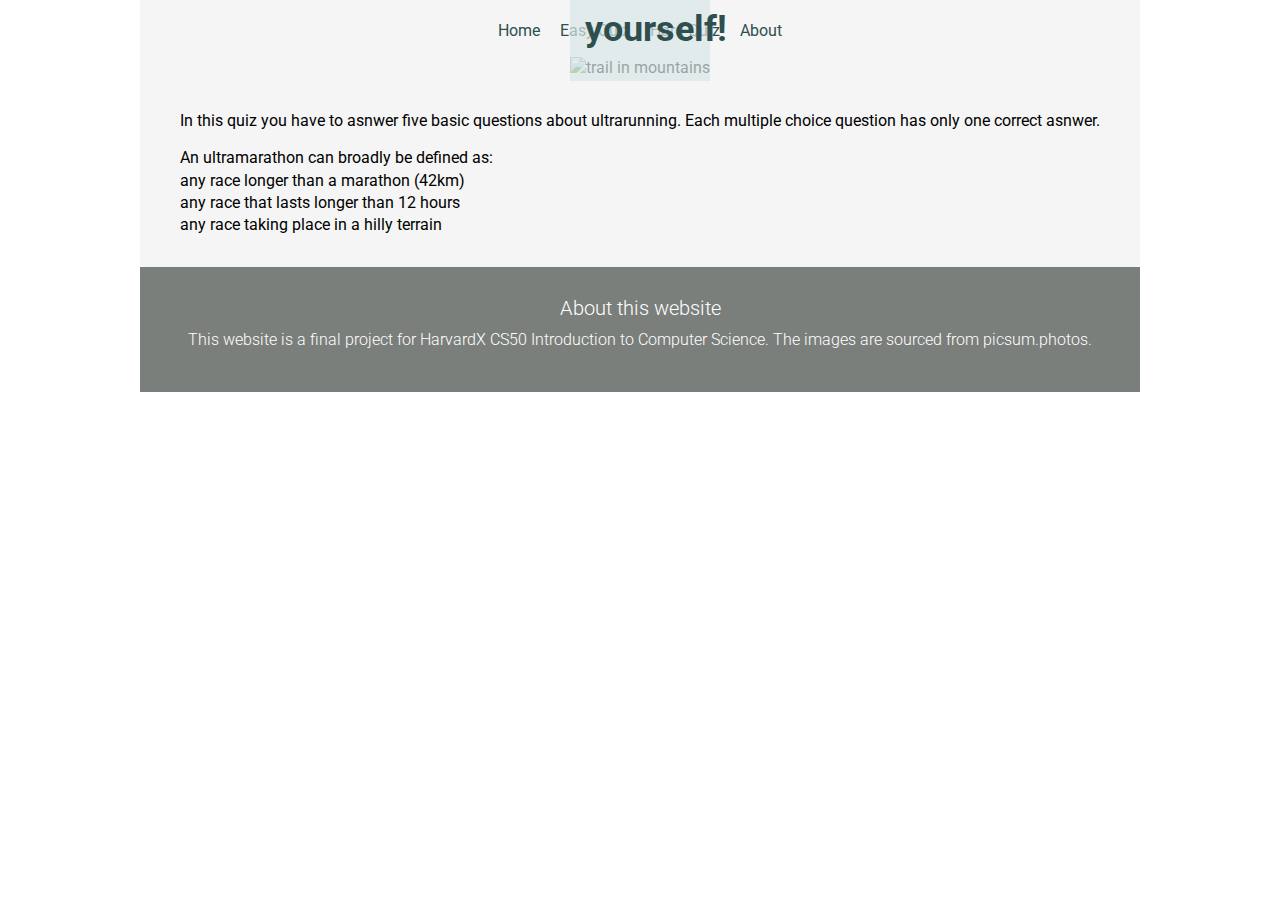
==== easy.html @ 1dff7c76 "finished index.html and styles" ====
<!DOCTYPE html>
<html lang="en">
<head>
    <meta charset="UTF-8">
    <meta http-equiv="X-UA-Compatible" content="IE=edge">
    <meta name="viewport" content="width=device-width, initial-scale=1.0">
    <link rel="stylesheet" href="styles/restet.css">
    <link rel="stylesheet" href="styles/global.css">
    <link rel="stylesheet" href="styles/header_footer.css">
    <link rel="stylesheet" href="styles.css">
    <title>Easy quiz</title>
</head>
<body>
    <div class="container">
        <header class="header">
            <nav class="nav">
                <a href="index.html" class="link nav__item">Home</a>
                <a href="easy.html" class="link nav__item">Easy Quiz</a>
                <a href="hard.html" class="link nav__item">Hard Quiz</a>
                <a href="#" class="link nav__item">About</a>
            </nav>
        </header>

        <div class="hero">
            <div class="hero__heading-container">
                <h1 class="heading--main">Easy quiz - test yourself!</h1>
            </div>  
            <img src="https://picsum.photos/id/287/1000/400" class="hero__image" alt="trail in mountains">
        </div>
        
        <div class="content">
            <div class="text">
                <p class="paragraph content__paragraph">
                    In this quiz you have to asnwer five basic questions about ultrarunning. Each multiple choice question has only one correct asnwer. 
                </p>
            </div>  
            <div class="multipple_choice">
                <h3 class="heading3 multiple_choice__heading">
                    An ultramarathon can broadly be defined as: 
                </h3>
                <ul>
                    <li>any race longer than a marathon (42km)</li>
                    <li>any race that lasts longer than 12 hours</li>
                    <li>any race taking place in a hilly terrain</li>
                </ul>
            </div>
        </div>

        

        <footer class="footer">
            <h3 class="footer__heading">
                About this website
            </h3>
            <p id="about" class="footer__paragraph">
                This website is a final project for HarvardX CS50 Introduction to Computer Science. The images are sourced from picsum.photos. 
            </p>   
        </footer>
    </div>
</body>
</html>
---- styles/restet.css ----
/* http://meyerweb.com/eric/tools/css/reset/ 
   v2.0 | 20110126
   License: none (public domain)
*/

html, body, div, span, applet, object, iframe,
h1, h2, h3, h4, h5, h6, p, blockquote, pre,
a, abbr, acronym, address, big, cite, code,
del, dfn, em, img, ins, kbd, q, s, samp,
small, strike, strong, sub, sup, tt, var,
b, u, i, center,
dl, dt, dd, ol, ul, li,
fieldset, form, label, legend,
table, caption, tbody, tfoot, thead, tr, th, td,
article, aside, canvas, details, embed, 
figure, figcaption, footer, header, hgroup, 
menu, nav, output, ruby, section, summary,
time, mark, audio, video {
	margin: 0;
	padding: 0;
	border: 0;
	font-size: 100%;
	font: inherit;
	vertical-align: baseline;
}
/* HTML5 display-role reset for older browsers */
article, aside, details, figcaption, figure, 
footer, header, hgroup, menu, nav, section {
	display: block;
}
body {
	line-height: 1;
}
ol, ul {
	list-style: none;
}
blockquote, q {
	quotes: none;
}
blockquote:before, blockquote:after,
q:before, q:after {
	content: '';
	content: none;
}
table {
	border-collapse: collapse;
	border-spacing: 0;
}
---- styles/global.css ----
@import url('https://fonts.googleapis.com/css2?family=Roboto:wght@300;400;700&display=swap');

*, *:before, *:after {
    box-sizing: border-box;
  }

:root {
    --grey: darkslategray; 
    --white: #ffffff; 
}

body {
    font: inherit; 
    font-family: 'Roboto', sans-serif;
    margin: 0; 
    line-height: 140%;
}


.link {
    text-decoration: none;
}

.button {
    padding: 8px 10px;
    font-size: 16px;
    border: none;
    border-radius: 4px;
    color: var(--white);
    background-color: rgb(226, 43, 217);
}

.button:hover, button:focus {
    background-color: rgba(226, 43, 217, 0.8);
    cursor: pointer;
}
---- styles/header_footer.css ----
.nav {
    display: grid;
    grid-template-columns: repeat( auto-fit, 1fr );
    grid-auto-flow: column;
    gap: 20px;
    padding-top: 20px;
    padding-bottom: 5px;
}

.nav__item {
    color: var(--grey);
    text-decoration: none;
}

.footer {
    width: 100%;
    margin: 10px 0 0 0;
    background-color: rgba(2, 10, 4, 0.5);
    padding: 20px 10px 40px 10px;
    color: var(--white);
    text-align: center;
    font-weight: 300;
}

.footer__heading {
    font-size: 20px;
    padding: 10px;
}
---- styles.css ----
.container {
    display: grid;
    grid-template-columns: 1fr;
    margin: 0 auto;
    width: 100%;
    max-width: 1000px;
    justify-items: center;
    background-color: whitesmoke;
}

.content {
    display: grid;
    gap: 15px;
    padding: 20px;
}

.hero {
    position: relative;
}

.hero__image {
    width: 100%;
    border-radius: 4px;
    padding: 10px 0px; 
    object-fit: cover;
    max-width: 1000px;
}

.hero__heading-container {
    position: absolute; 
    bottom: 20%; 
    width: 100%;
    text-align: center;
    z-index: 2;
    padding: 30px 15px;
    background-color: rgb(216, 231, 231, 0.7)
}

.heading--main {
    font-size: 36px;
    color: var(--grey);
    font-weight: bold;
    line-height: 120%;
}
@media only screen and (max-width: 600px) {
    .heading--main {
      font-size: 28px;
    }
    .hero__heading-container {
        padding: 20px 10px;
    }
  }

.quiz_options_container {
    display: grid;
    grid-template-columns: repeat( auto-fit, minmax(250px, 1fr) );
    padding: 20px 0;
    gap: 5px
}

.quizes__heading {
    padding: 10px 0;
    font-size: 18px;
    font-weight: bold;
    text-align: center;
}

.quiz_option {
    display: flex;
    flex-direction: column;
    justify-content: space-between;
    background-color: rgb(34,193,195);
    background: linear-gradient(0deg, rgba(34,193,195,1) 0%, rgba(108,184,77,0.5718662464985995) 100%);
    padding: 10px 10px;
    border-radius: 4px;
    height: 100%;
    margin: 0 5px;
}

.quiz-option__button-wrapper {
    display: flex;
    justify-content: center;
}

.quizes__paragraph {
    margin-bottom: 10px;
}

.quizes__button { 
    width: 100%;
    max-width: 250px;
}

.quoted {
    font-style: italic;
    text-align: justify;
    padding: 5px 15px;
}
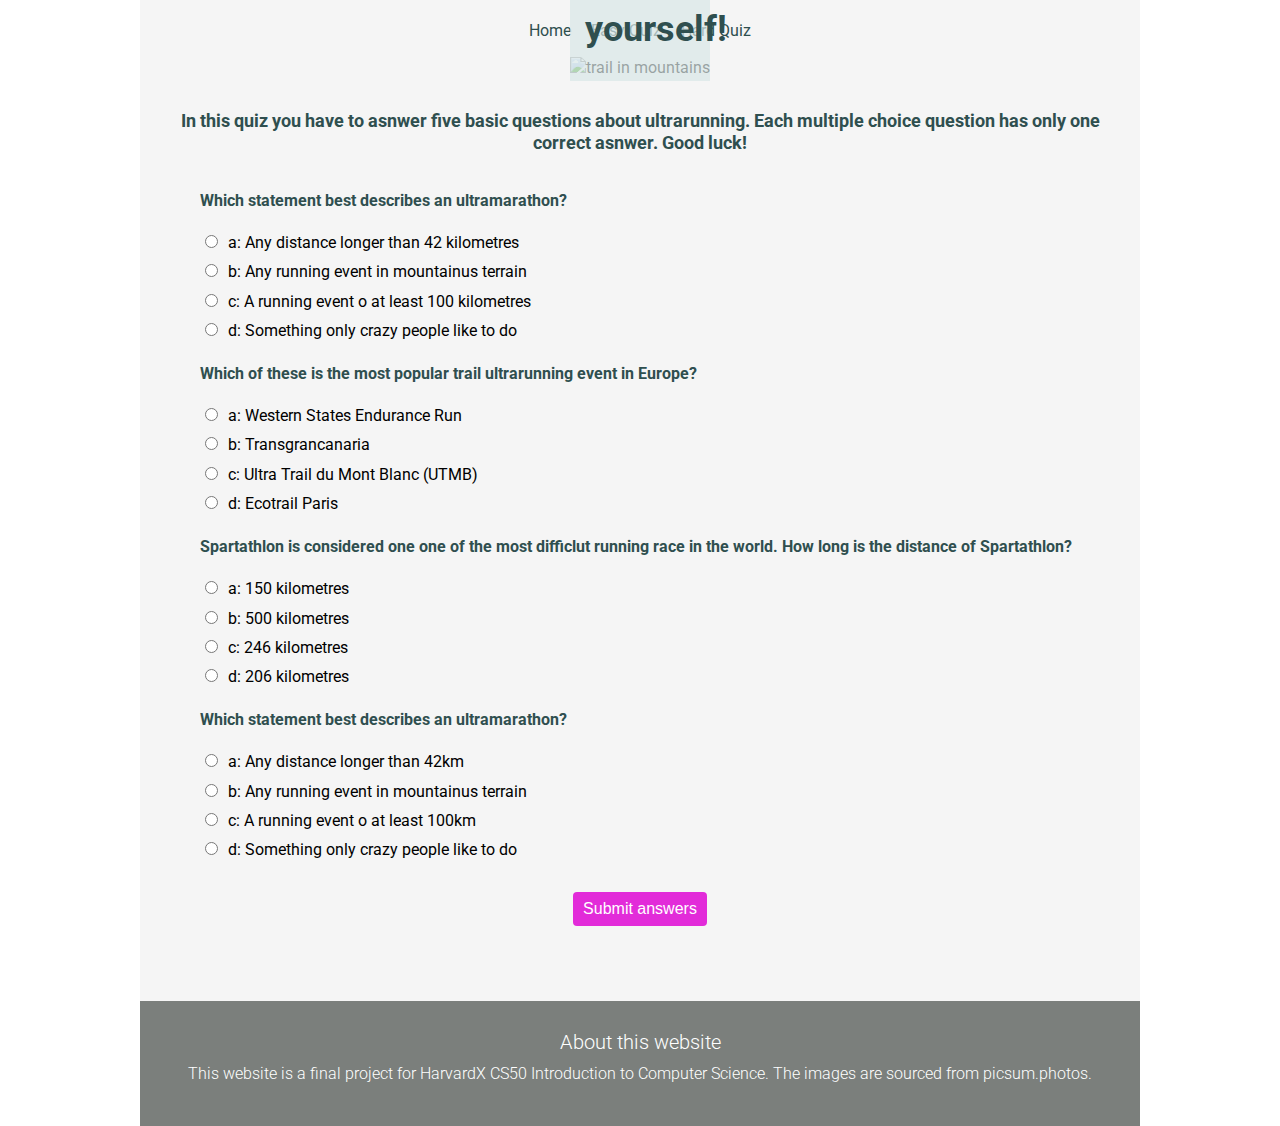
==== commit f7c59822: "added script.js" ====
--- a/easy.html
+++ b/easy.html
@@ -8,6 +8,7 @@
     <link rel="stylesheet" href="styles/global.css">
     <link rel="stylesheet" href="styles/header_footer.css">
     <link rel="stylesheet" href="styles.css">
+    <link rel="stylesheet" href="styles/quiz_elements.css">
     <title>Easy quiz</title>
 </head>
 <body>
@@ -17,7 +18,6 @@
                 <a href="index.html" class="link nav__item">Home</a>
                 <a href="easy.html" class="link nav__item">Easy Quiz</a>
                 <a href="hard.html" class="link nav__item">Hard Quiz</a>
-                <a href="#" class="link nav__item">About</a>
             </nav>
         </header>
 
@@ -30,22 +30,21 @@
         
         <div class="content">
             <div class="text">
-                <p class="paragraph content__paragraph">
-                    In this quiz you have to asnwer five basic questions about ultrarunning. Each multiple choice question has only one correct asnwer. 
+                <p class="paragraph quiz__paragraph">
+                    In this quiz you have to asnwer five basic questions about ultrarunning. Each multiple choice question has only one correct asnwer. Good luck!  
                 </p>
             </div>  
-            <div class="multipple_choice">
-                <h3 class="heading3 multiple_choice__heading">
-                    An ultramarathon can broadly be defined as: 
-                </h3>
-                <ul>
-                    <li>any race longer than a marathon (42km)</li>
-                    <li>any race that lasts longer than 12 hours</li>
-                    <li>any race taking place in a hilly terrain</li>
-                </ul>
-            </div>
+            <div class="quiz_wrapper">
+                <div class="quiz_item_container js-quiz-item">
+                   
+                </div>
+
+                    <div class="quiz__btn-wrapper"><button type="submit" class="button js-submit-btn">Submit answers</button></div>
+
+                    <div class="quiz__results js-results"></div>   
+            </div>  
         </div>
-
+    
         
 
         <footer class="footer">
@@ -57,5 +56,7 @@
             </p>   
         </footer>
     </div>
+
+    <script src="script.js"></script>
 </body>
 </html>--- a/styles/global.css
+++ b/styles/global.css
@@ -16,11 +16,6 @@
     line-height: 140%;
 }
 
-
-.link {
-    text-decoration: none;
-}
-
 .button {
     padding: 8px 10px;
     font-size: 16px;
@@ -33,4 +28,5 @@
 .button:hover, button:focus {
     background-color: rgba(226, 43, 217, 0.8);
     cursor: pointer;
-}+}
+
--- a/styles.css
+++ b/styles.css
@@ -90,6 +90,8 @@
 .quizes__button { 
     width: 100%;
     max-width: 250px;
+    text-align: center;
+    text-decoration: none;
 }
 
 .quoted {
--- a/styles/quiz_elements.css
+++ b/styles/quiz_elements.css
@@ -0,0 +1,53 @@
+
+.quiz_wrapper {
+    display: grid;
+    margin: 5px 40px; 
+}
+.quiz_item_container {
+    display: grid;
+    gap: 20px;
+}
+
+.quiz__paragraph {
+    font-weight: 700;
+    color: var(--grey);
+    font-size: 18px;
+    text-align: center;
+    margin-bottom: 15px;
+}
+
+.quiz__question {
+    font-weight: bold;
+    color: var(--grey);
+}
+
+.quiz__btn-wrapper {
+    justify-self: center;
+    margin-top: 30px;
+}
+
+.quiz__answers {
+    display: grid;
+    grid-template-columns: 1fr; 
+    gap: 7px; 
+    align-content: center;
+}
+
+.answer {
+    margin-right: 10px;
+}
+
+.correct {
+    color: rgb(5, 95, 5);
+}
+
+.wrong {
+    color: rgb(110, 9, 9)
+}
+
+.quiz__results {
+    padding: 20px 0;
+    text-align: center;
+    font-size: 18px;
+    color: var(--grey);
+}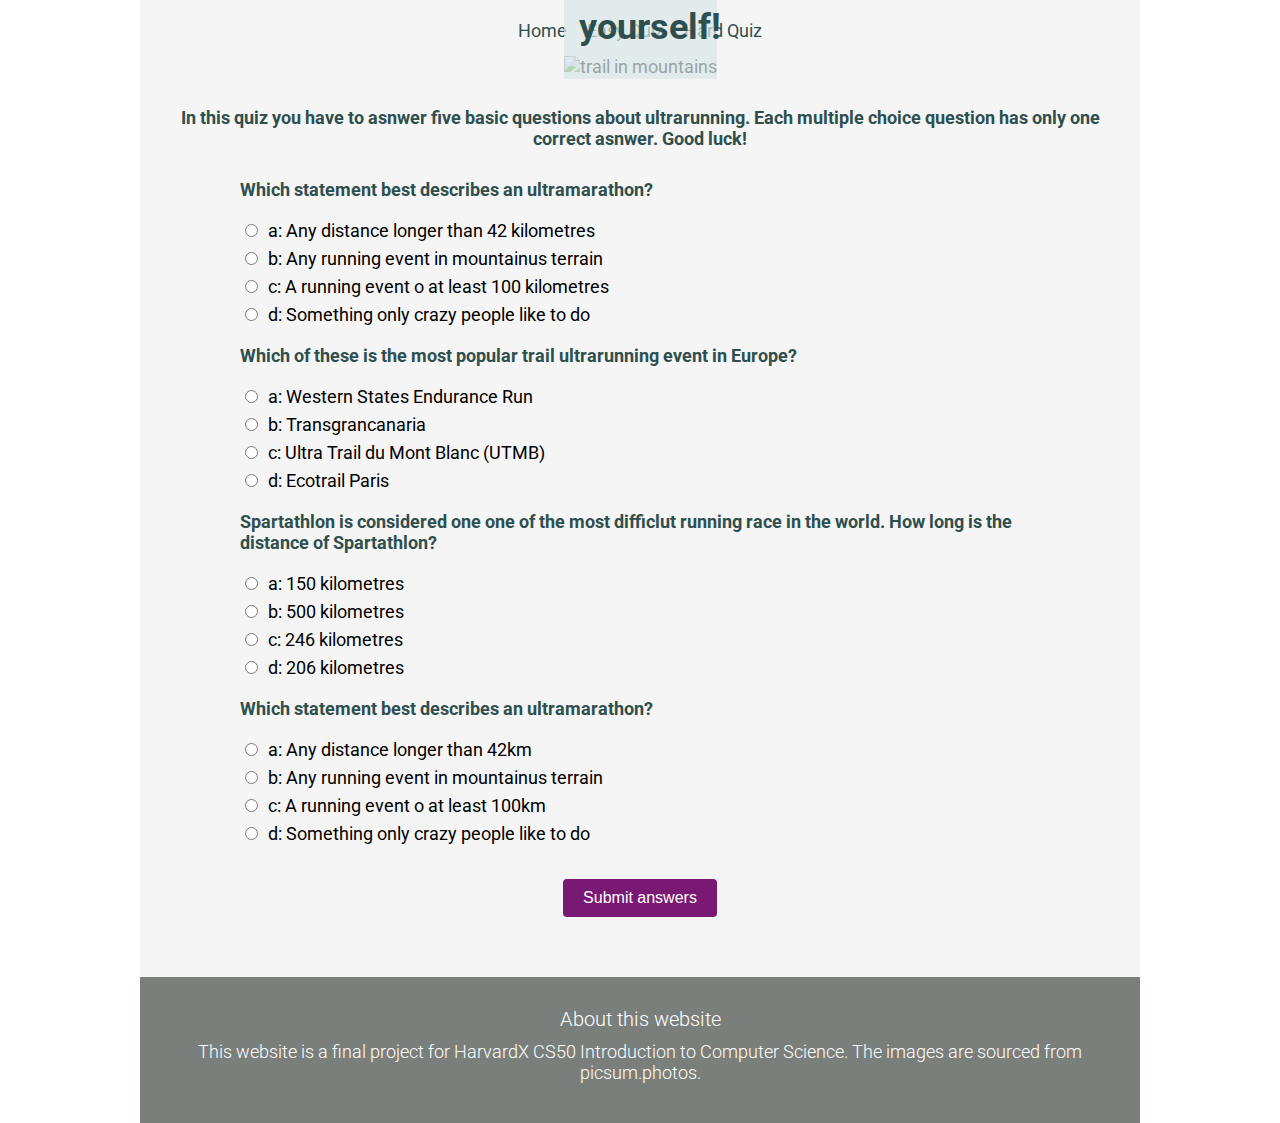
==== commit 2b0d1055: "added 2nd quiz version and script for it" ====
--- a/easy.html
+++ b/easy.html
@@ -1,5 +1,6 @@
 <!DOCTYPE html>
 <html lang="en">
+
 <head>
     <meta charset="UTF-8">
     <meta http-equiv="X-UA-Compatible" content="IE=edge">
@@ -11,6 +12,7 @@
     <link rel="stylesheet" href="styles/quiz_elements.css">
     <title>Easy quiz</title>
 </head>
+
 <body>
     <div class="container">
         <header class="header">
@@ -24,39 +26,43 @@
         <div class="hero">
             <div class="hero__heading-container">
                 <h1 class="heading--main">Easy quiz - test yourself!</h1>
-            </div>  
+            </div>
             <img src="https://picsum.photos/id/287/1000/400" class="hero__image" alt="trail in mountains">
         </div>
-        
+
         <div class="content">
             <div class="text">
                 <p class="paragraph quiz__paragraph">
-                    In this quiz you have to asnwer five basic questions about ultrarunning. Each multiple choice question has only one correct asnwer. Good luck!  
+                    In this quiz you have to asnwer five basic questions about ultrarunning. Each multiple choice
+                    question has only one correct asnwer. Good luck!
                 </p>
-            </div>  
+            </div>
             <div class="quiz_wrapper">
                 <div class="quiz_item_container js-quiz-item">
-                   
+
                 </div>
 
-                    <div class="quiz__btn-wrapper"><button type="submit" class="button js-submit-btn">Submit answers</button></div>
+                <div class="quiz__btn-wrapper"><button type="submit" class="button js-submit-btn">Submit
+                        answers</button></div>
 
-                    <div class="quiz__results js-results"></div>   
-            </div>  
+                <div class="quiz__results js-results"></div>
+            </div>
         </div>
-    
-        
+
+
 
         <footer class="footer">
             <h3 class="footer__heading">
                 About this website
             </h3>
             <p id="about" class="footer__paragraph">
-                This website is a final project for HarvardX CS50 Introduction to Computer Science. The images are sourced from picsum.photos. 
-            </p>   
+                This website is a final project for HarvardX CS50 Introduction to Computer Science. The images are
+                sourced from picsum.photos.
+            </p>
         </footer>
     </div>
 
-    <script src="script.js"></script>
+    <script src="script.js" type="module"></script>
 </body>
+
 </html>--- a/styles/global.css
+++ b/styles/global.css
@@ -13,20 +13,28 @@
     font: inherit; 
     font-family: 'Roboto', sans-serif;
     margin: 0; 
-    line-height: 140%;
+    font-size: 18px;
 }
 
+@media only screen and (max-width: 600px) {
+    body {
+      font-size: 16px;
+      line-height: 120%;
+    }
+  }
+
+
 .button {
-    padding: 8px 10px;
+    padding: 10px 20px;
     font-size: 16px;
     border: none;
     border-radius: 4px;
     color: var(--white);
-    background-color: rgb(226, 43, 217);
+    background-color: rgb(121, 25, 116);
 }
 
 .button:hover, button:focus {
-    background-color: rgba(226, 43, 217, 0.8);
+    background-color: rgba(121, 25, 116, 0.8);
     cursor: pointer;
 }
 
--- a/styles/header_footer.css
+++ b/styles/header_footer.css
@@ -25,4 +25,10 @@
 .footer__heading {
     font-size: 20px;
     padding: 10px;
-}+}
+
+@media only screen and (max-width: 600px) {
+    .footer__heading {
+      font-size: 16px;
+    }
+  }--- a/styles.css
+++ b/styles.css
@@ -11,9 +11,15 @@
 
 .content {
     display: grid;
-    gap: 15px;
+    gap: 10px;
     padding: 20px;
 }
+
+@media only screen and (max-width: 600px) {
+    .content {
+      gap: 10px;
+    }
+  }
 
 .hero {
     position: relative;
@@ -56,7 +62,7 @@
     display: grid;
     grid-template-columns: repeat( auto-fit, minmax(250px, 1fr) );
     padding: 20px 0;
-    gap: 5px
+    gap: 10px
 }
 
 .quizes__heading {
@@ -98,6 +104,7 @@
     font-style: italic;
     text-align: justify;
     padding: 5px 15px;
+    line-height: 140%;
 }
 
 
--- a/styles/quiz_elements.css
+++ b/styles/quiz_elements.css
@@ -1,8 +1,11 @@
 
 .quiz_wrapper {
     display: grid;
-    margin: 5px 40px; 
+    margin: 5px 10px; 
+    max-width: 800px;
+    justify-self: center;
 }
+
 .quiz_item_container {
     display: grid;
     gap: 20px;
@@ -23,7 +26,7 @@
 
 .quiz__btn-wrapper {
     justify-self: center;
-    margin-top: 30px;
+    margin-top: 35px;
 }
 
 .quiz__answers {
@@ -46,8 +49,18 @@
 }
 
 .quiz__results {
-    padding: 20px 0;
+    padding: 15px 0 10px 0;
     text-align: center;
     font-size: 18px;
     color: var(--grey);
-}+}
+
+@media only screen and (max-width: 600px) {
+    .quiz__paragraph {
+      font-size: 16px;
+      line-height: 120%;
+    }
+    .quiz__results{
+        font-size: 16px;
+    }
+  }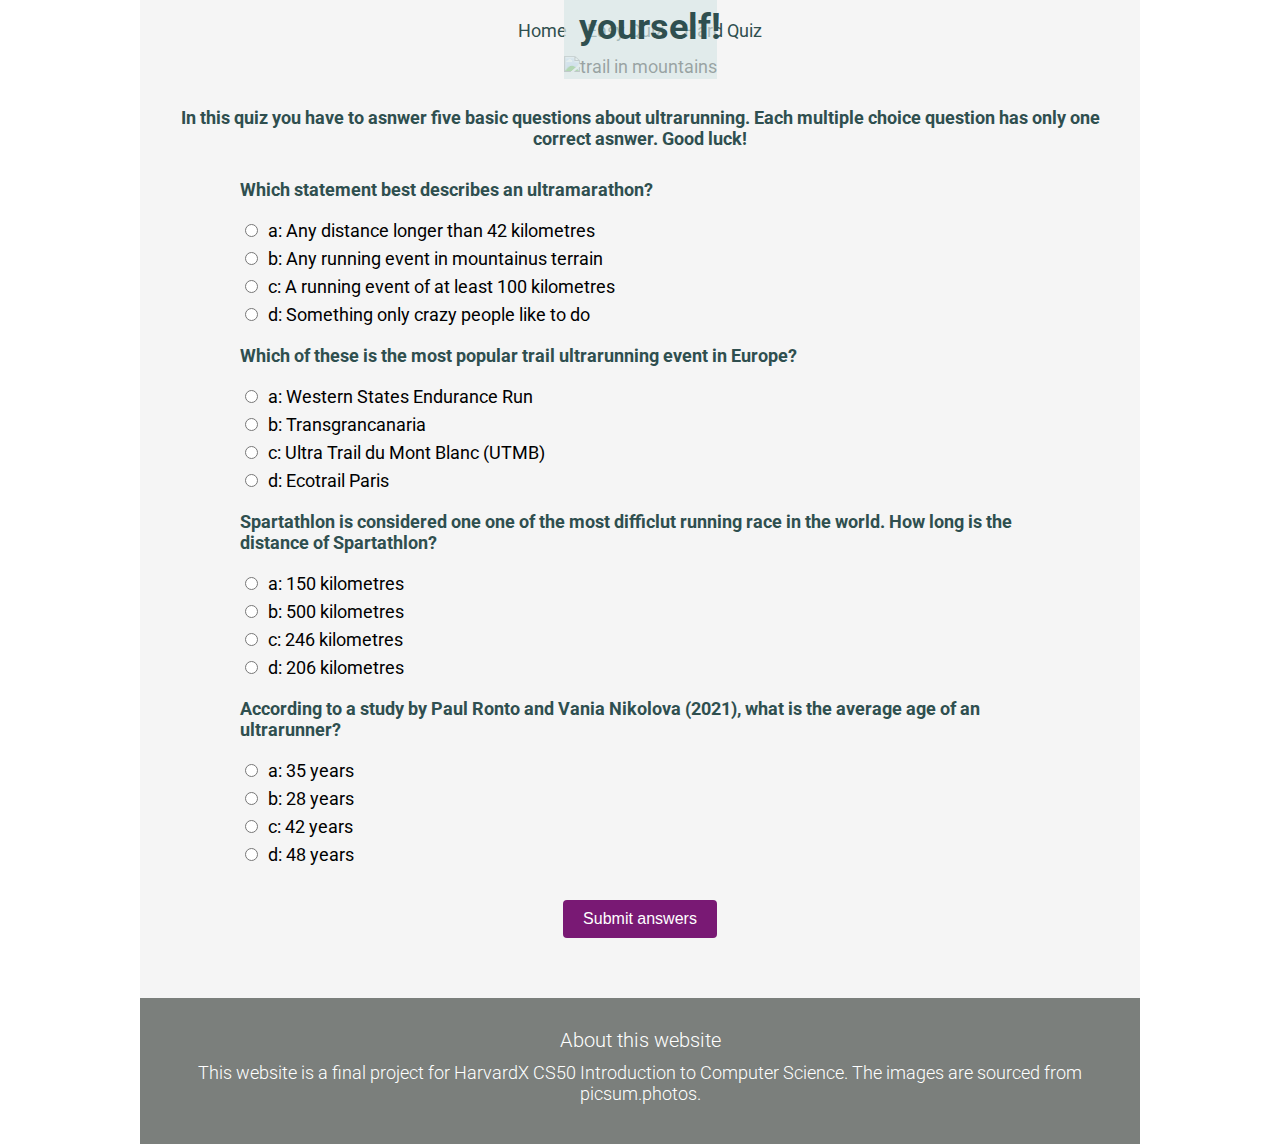
==== commit 9d7d16a4: "put reusable function in a separate file main.js" ====
--- a/easy.html
+++ b/easy.html
@@ -62,7 +62,7 @@
         </footer>
     </div>
 
-    <script src="script.js" type="module"></script>
+    <script src="script_easy.js" type="module"></script>
 </body>
 
 </html>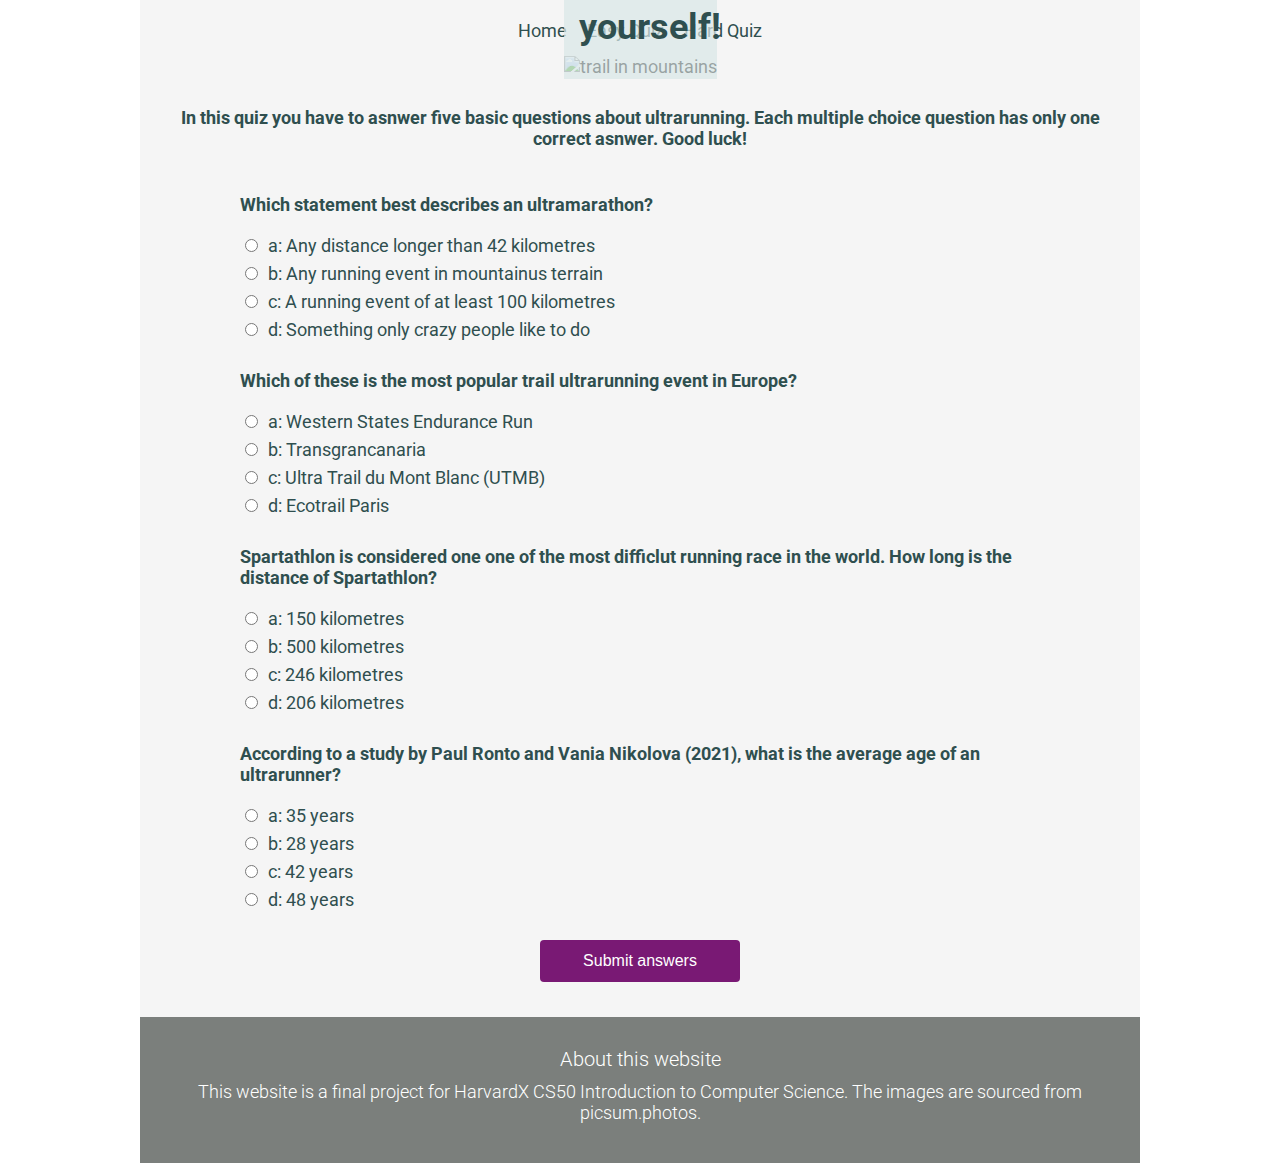
==== commit 534eff6d: "added final css and improved main.js" ====
--- a/easy.html
+++ b/easy.html
@@ -39,17 +39,14 @@
             </div>
             <div class="quiz_wrapper">
                 <div class="quiz_item_container js-quiz-item">
-
+            </div>
+                <div class="quiz__results js-results"></div>
+                <div class="quiz__btn-wrapper">
+                    <button type="submit" class="button js-submit-btn">Submit answers</button>
+                    <button type="submit" class="button js-reload-btn btn--reload hidden">Try again</button>
                 </div>
-
-                <div class="quiz__btn-wrapper"><button type="submit" class="button js-submit-btn">Submit
-                        answers</button></div>
-
-                <div class="quiz__results js-results"></div>
             </div>
         </div>
-
-
 
         <footer class="footer">
             <h3 class="footer__heading">
--- a/styles/global.css
+++ b/styles/global.css
@@ -19,18 +19,21 @@
 @media only screen and (max-width: 600px) {
     body {
       font-size: 16px;
-      line-height: 120%;
+      line-height: 130%;
     }
   }
 
 
 .button {
-    padding: 10px 20px;
+    padding: 12px;
+    width: 100%;
+    max-width: 200px;
     font-size: 16px;
     border: none;
     border-radius: 4px;
     color: var(--white);
     background-color: rgb(121, 25, 116);
+    font-weight: 400;
 }
 
 .button:hover, button:focus {
--- a/styles/header_footer.css
+++ b/styles/header_footer.css
@@ -1,6 +1,6 @@
 .nav {
     display: grid;
-    grid-template-columns: repeat( auto-fit, 1fr );
+    grid-template-columns: repeat( auto-fill, 1fr );
     grid-auto-flow: column;
     gap: 20px;
     padding-top: 20px;
@@ -10,6 +10,9 @@
 .nav__item {
     color: var(--grey);
     text-decoration: none;
+}
+.nav__item:hover, .nav__item:focus {
+    opacity: 0.7;
 }
 
 .footer {
--- a/styles.css
+++ b/styles.css
@@ -11,7 +11,7 @@
 
 .content {
     display: grid;
-    gap: 10px;
+    gap: 15px;
     padding: 20px;
 }
 
@@ -49,6 +49,18 @@
     font-weight: bold;
     line-height: 120%;
 }
+
+.heading--secondary {
+    font-size: 24px;
+    color: var(--grey);
+    font-weight: bold;
+    text-align: center;
+}
+
+.padding-bottom-20px {
+    padding-bottom: 20px;
+}
+
 @media only screen and (max-width: 600px) {
     .heading--main {
       font-size: 28px;
@@ -58,11 +70,20 @@
     }
   }
 
+  
+
 .quiz_options_container {
     display: grid;
     grid-template-columns: repeat( auto-fit, minmax(250px, 1fr) );
     padding: 20px 0;
-    gap: 10px
+    gap: 15px
+}
+
+@media only screen and (max-width: 600px) {
+    .quiz_options_container {
+      padding: 10px 0px 20px;
+      gap: 20px;
+    }
 }
 
 .quizes__heading {
@@ -87,6 +108,7 @@
 .quiz-option__button-wrapper {
     display: flex;
     justify-content: center;
+    margin-top: 5px;
 }
 
 .quizes__paragraph {
--- a/styles/quiz_elements.css
+++ b/styles/quiz_elements.css
@@ -22,11 +22,22 @@
 .quiz__question {
     font-weight: bold;
     color: var(--grey);
+    margin-top: 10px;
 }
 
 .quiz__btn-wrapper {
+    display: flex;
     justify-self: center;
-    margin-top: 35px;
+    margin-top: 10px;
+    min-width: 200px;
+    position: relative;
+    justify-content: center;
+    align-content: center;
+}
+
+.btn--reload {
+    position: absolute; 
+    align-self: center;
 }
 
 .quiz__answers {
@@ -38,21 +49,41 @@
 
 .answer {
     margin-right: 10px;
+    cursor: pointer;
+}
+
+.answer_label {
+    cursor: pointer;
+    border-radius: 4px;
+    color: var(--grey);
+}
+
+.answer_label:hover  {
+    opacity: 0.8;
+    background-color: rgb(188, 183, 192, 0.5);
 }
 
 .correct {
-    color: rgb(5, 95, 5);
+    color: rgb(5, 129, 5);
 }
 
 .wrong {
-    color: rgb(110, 9, 9)
+    color: rgb(196, 13, 13)
 }
 
 .quiz__results {
-    padding: 15px 0 10px 0;
+    padding: 10px 0 10px 0;
     text-align: center;
     font-size: 18px;
     color: var(--grey);
+}
+
+.alert {
+    padding: 10px 0;
+}
+
+.hidden {
+    visibility: hidden; 
 }
 
 @media only screen and (max-width: 600px) {
